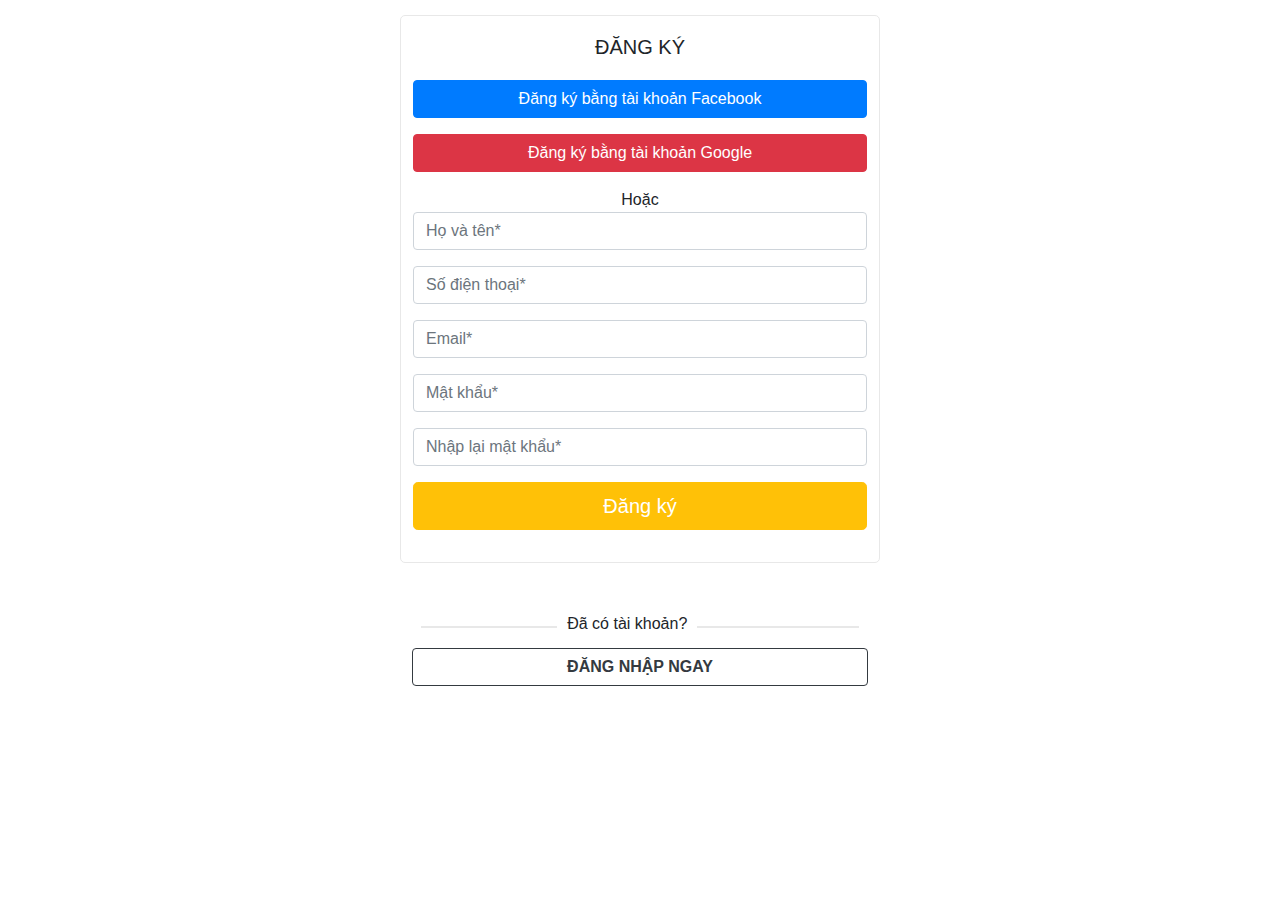
==== dangky.html @ 004a838d "đăng nhập+đăng kí" ====
<!DOCTYPE html>
<html lang="en">

<head>
    <meta charset="UTF-8">
    <meta name="viewport" content="width=device-width, initial-scale=1.0">
    <title>Document</title>
    <link rel="stylesheet" href="https://maxcdn.bootstrapcdn.com/bootstrap/4.5.2/css/bootstrap.min.css">
    <script src="https://ajax.googleapis.com/ajax/libs/jquery/3.5.1/jquery.min.js"></script>
    <script src="https://cdnjs.cloudflare.com/ajax/libs/popper.js/1.16.0/umd/popper.min.js"></script>
    <link rel="stylesheet" href="https://use.fontawesome.com/releases/v5.7.0/css/all.css" integrity="sha384-lZN37f5QGtY3VHgisS14W3ExzMWZxybE1SJSEsQp9S+oqd12jhcu+A56Ebc1zFSJ" crossorigin="anonymous">
    <script src="js/bootstrap.min.js"></script>
    <link rel="stylesheet" href="css\dangky.css">
</head>

<body>
    <div class="container">
        <div class="title"> Đăng ký </div>
        <div class="form-group">
            <a href="#" class="btn btn-primary btn-block ">
                <i class="fab fa-facebook-f "></i>
                <rb>Đăng ký bằng tài khoản Facebook</rb>
            </a>
        </div>
        <div class="form-group">
            <a href="#" class="btn btn-danger btn-block">
                <i class="fab fa-google text-white"></i> Đăng ký bằng tài khoản Google </a>
            </button>
        </div>
        <div class="text-center"> Hoặc </div>
        <form class="login" action="#">
            <div class="form-group"> <input placeholder="Họ và tên*" name="user_name" type="text" id="user_name" class="form-control"> </div>
            <div class=" form-group "> <input placeholder="Số điện thoại*" name="use_phone" type="text " id="use_phone" class="form-control"> </div>
            <div class="form-group"> <input placeholder="Email*" name="user_email" type="text" id="user_email" class="form-control"> </div>
            <div class=" form-group "> <input placeholder="Mật khẩu*" name="user_pass" type="password" id="user_pass" class="form-control"> </div>
            <div class="form-group"> <input placeholder="Nhập lại mật khẩu*" name="user_re_pass" type="password" id="user_re_pass" class="form-control"> </div>
            <div class="item_message">
                <p class="message text-danger"></p>
            </div>
            <div class="form-group">
                <input type="hidden" name="action" value="register">
                <button class="btnRegister btn btn-warning btn-block btn-lg text-white" type="submit">Đăng ký</button>
            </div>
            <div class="clear"></div>
        </form>
    </div>
    <div class="container border-0">
        <div class="form-text">
            <p> Đã có tài khoản? </p>
        </div>
        <div class="form-group">
            <a href="dangnhap.html" class="btn btn-outline-dark btn-block font-weight-bold">ĐĂNG NHẬP NGAY</a></div>
    </div>

    <script type="text/javascript" src="js\dangky.js"></script>
</body>

</html>
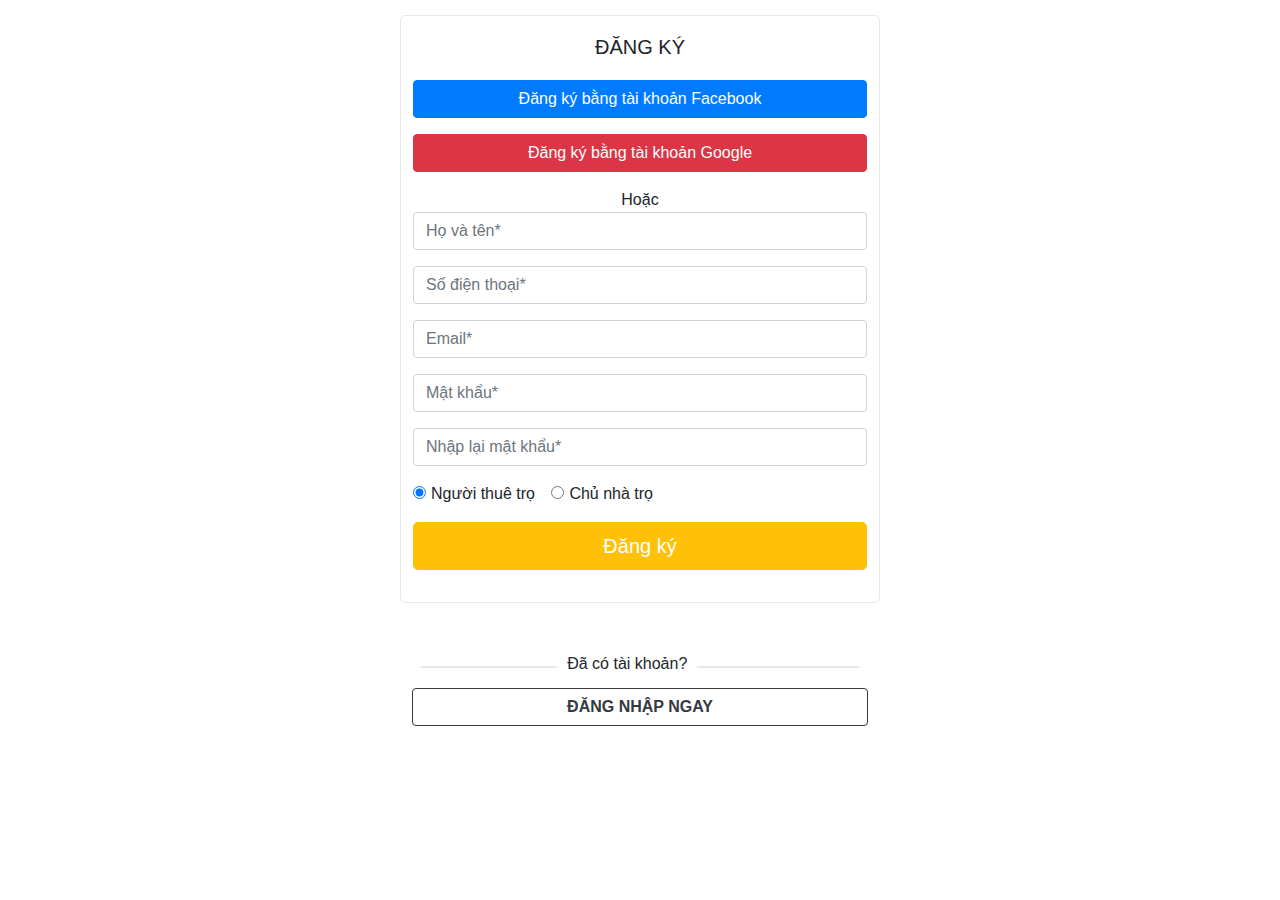
==== commit f70c2d9c: "update report" ====
--- a/dangky.html
+++ b/dangky.html
@@ -34,6 +34,16 @@
             <div class="form-group"> <input placeholder="Email*" name="user_email" type="text" id="user_email" class="form-control"> </div>
             <div class=" form-group "> <input placeholder="Mật khẩu*" name="user_pass" type="password" id="user_pass" class="form-control"> </div>
             <div class="form-group"> <input placeholder="Nhập lại mật khẩu*" name="user_re_pass" type="password" id="user_re_pass" class="form-control"> </div>
+            <div class="form-check-inline">
+                <label class="form-check-label" for="radio1">
+                  <input type="radio" class="form-check-input" id="radio1" name="optradio" value="option1" checked>Người thuê trọ
+                </label>
+            </div>
+            <div class="form-check-inline">
+                <label class="form-check-label" for="radio2">
+                  <input type="radio" class="form-check-input" id="radio2" name="optradio" value="option2">Chủ nhà trọ
+                </label>
+            </div>
             <div class="item_message">
                 <p class="message text-danger"></p>
             </div>
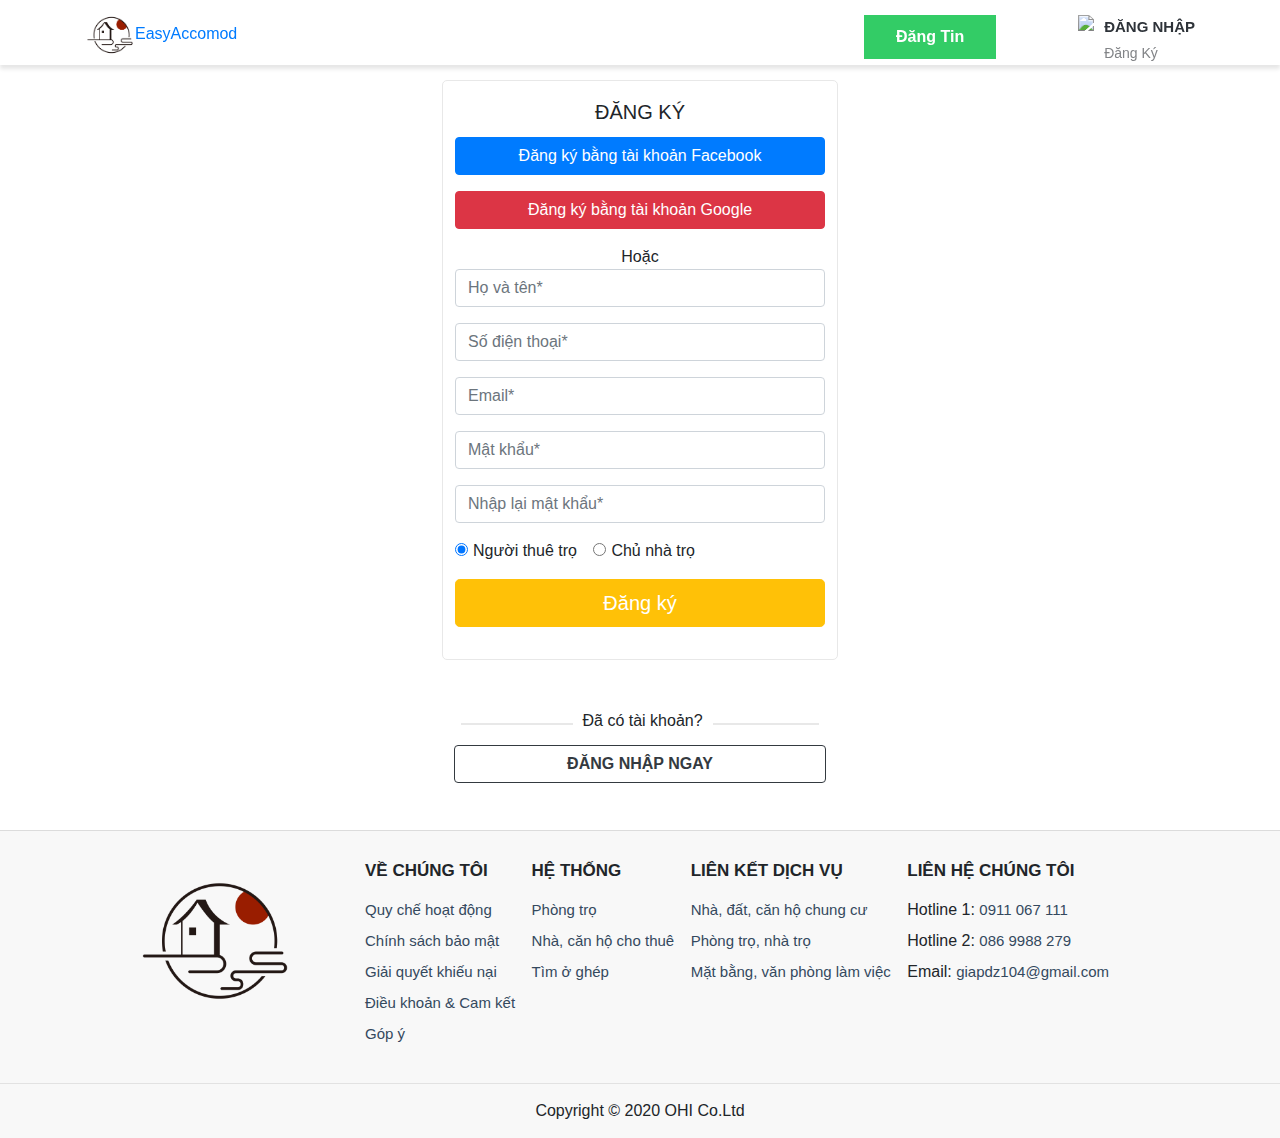
==== commit b951ca08: "thêm header footer vào trang" ====
--- a/dangky.html
+++ b/dangky.html
@@ -9,60 +9,70 @@
     <script src="https://ajax.googleapis.com/ajax/libs/jquery/3.5.1/jquery.min.js"></script>
     <script src="https://cdnjs.cloudflare.com/ajax/libs/popper.js/1.16.0/umd/popper.min.js"></script>
     <link rel="stylesheet" href="https://use.fontawesome.com/releases/v5.7.0/css/all.css" integrity="sha384-lZN37f5QGtY3VHgisS14W3ExzMWZxybE1SJSEsQp9S+oqd12jhcu+A56Ebc1zFSJ" crossorigin="anonymous">
-    <script src="js/bootstrap.min.js"></script>
     <link rel="stylesheet" href="css\dangky.css">
+    <script>
+        $(function() {
+            $("#header").load("header.html");
+            $("#footer").load("footer.html");
+        });
+    </script>
 </head>
 
 <body>
-    <div class="container">
-        <div class="title"> Đăng ký </div>
-        <div class="form-group">
-            <a href="#" class="btn btn-primary btn-block ">
-                <i class="fab fa-facebook-f "></i>
-                <rb>Đăng ký bằng tài khoản Facebook</rb>
-            </a>
-        </div>
-        <div class="form-group">
-            <a href="#" class="btn btn-danger btn-block">
-                <i class="fab fa-google text-white"></i> Đăng ký bằng tài khoản Google </a>
-            </button>
-        </div>
-        <div class="text-center"> Hoặc </div>
-        <form class="login" action="#">
-            <div class="form-group"> <input placeholder="Họ và tên*" name="user_name" type="text" id="user_name" class="form-control"> </div>
-            <div class=" form-group "> <input placeholder="Số điện thoại*" name="use_phone" type="text " id="use_phone" class="form-control"> </div>
-            <div class="form-group"> <input placeholder="Email*" name="user_email" type="text" id="user_email" class="form-control"> </div>
-            <div class=" form-group "> <input placeholder="Mật khẩu*" name="user_pass" type="password" id="user_pass" class="form-control"> </div>
-            <div class="form-group"> <input placeholder="Nhập lại mật khẩu*" name="user_re_pass" type="password" id="user_re_pass" class="form-control"> </div>
-            <div class="form-check-inline">
-                <label class="form-check-label" for="radio1">
+    <div id="id_back_top"></div>
+    <div id="header"></div>
+    <div class="main">
+        <div class="login_form">
+            <div class="title"> Đăng ký </div>
+            <div class="form-group">
+                <a href="#" class="btn btn-primary btn-block ">
+                    <i class="fab fa-facebook-f "></i>
+                    <rb>Đăng ký bằng tài khoản Facebook</rb>
+                </a>
+            </div>
+            <div class="form-group">
+                <a href="#" class="btn btn-danger btn-block">
+                    <i class="fab fa-google text-white"></i> Đăng ký bằng tài khoản Google </a>
+                </button>
+            </div>
+            <div class="text-center"> Hoặc </div>
+            <form class="login" action="#">
+                <div class="form-group"> <input placeholder="Họ và tên*" name="user_name" type="text" id="user_name" class="form-control"> </div>
+                <div class=" form-group "> <input placeholder="Số điện thoại*" name="use_phone" type="text " id="use_phone" class="form-control"> </div>
+                <div class="form-group"> <input placeholder="Email*" name="user_email" type="text" id="user_email" class="form-control"> </div>
+                <div class=" form-group "> <input placeholder="Mật khẩu*" name="user_pass" type="password" id="user_pass" class="form-control"> </div>
+                <div class="form-group"> <input placeholder="Nhập lại mật khẩu*" name="user_re_pass" type="password" id="user_re_pass" class="form-control"> </div>
+                <div class="form-check-inline">
+                    <label class="form-check-label" for="radio1">
                   <input type="radio" class="form-check-input" id="radio1" name="optradio" value="option1" checked>Người thuê trọ
                 </label>
-            </div>
-            <div class="form-check-inline">
-                <label class="form-check-label" for="radio2">
+                </div>
+                <div class="form-check-inline">
+                    <label class="form-check-label" for="radio2">
                   <input type="radio" class="form-check-input" id="radio2" name="optradio" value="option2">Chủ nhà trọ
                 </label>
-            </div>
-            <div class="item_message">
-                <p class="message text-danger"></p>
+                </div>
+                <div class="item_message">
+                    <p class="message text-danger"></p>
+                </div>
+                <div class="form-group">
+                    <input type="hidden" name="action" value="register">
+                    <button class="btnRegister btn btn-warning btn-block btn-lg text-white" type="submit">Đăng ký</button>
+                </div>
+                <div class="clear"></div>
+            </form>
+        </div>
+        <div class="login_form border-0">
+            <div class="form-text">
+                <p> Đã có tài khoản? </p>
             </div>
             <div class="form-group">
-                <input type="hidden" name="action" value="register">
-                <button class="btnRegister btn btn-warning btn-block btn-lg text-white" type="submit">Đăng ký</button>
-            </div>
-            <div class="clear"></div>
-        </form>
+                <a href="dangnhap.html" class="btn btn-outline-dark btn-block font-weight-bold">ĐĂNG NHẬP NGAY</a></div>
+        </div>
     </div>
-    <div class="container border-0">
-        <div class="form-text">
-            <p> Đã có tài khoản? </p>
-        </div>
-        <div class="form-group">
-            <a href="dangnhap.html" class="btn btn-outline-dark btn-block font-weight-bold">ĐĂNG NHẬP NGAY</a></div>
-    </div>
+    <div id="footer"></div>
+    <script type="text/javascript" src="js\dangky.js"></script>
 
-    <script type="text/javascript" src="js\dangky.js"></script>
 </body>
 
 </html>